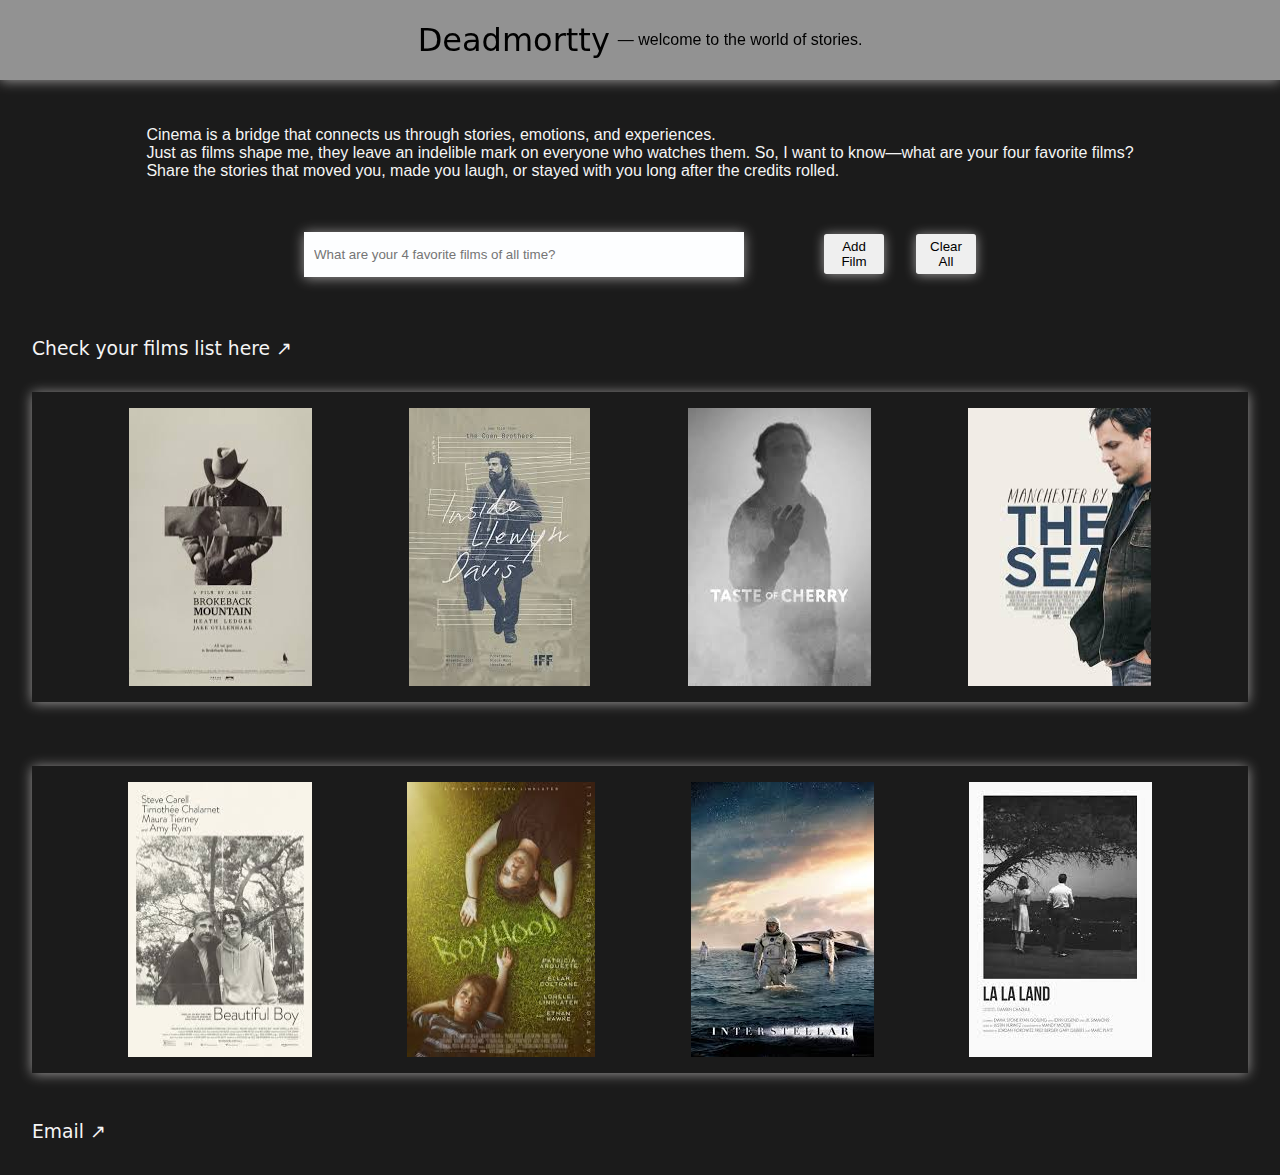
==== index.html @ 590c85dc "Initial commit for Deadmortty film page" ====
<!DOCTYPE html>
<html lang="en">

<head>
  <meta charset="UTF-8">
  <meta name="viewport" content="width=device-width, initial-scale=1.0">
  <title>Deadmortty</title>
  <link rel="icon" href="public/favicon.png">
  <link rel="stylesheet" href="styles.css">
  <link rel="stylesheet" href="https://cdnjs.cloudflare.com/ajax/libs/font-awesome/6.7.2/css/all.min.css"
    integrity="sha512-Evv84Mr4kqVGRNSgIGL/F/aIDqQb7xQ2vcrdIwxfjThSH8CSR7PBEakCr51Ck+w+/U6swU2Im1vVX0SVk9ABhg=="
    crossorigin="anonymous" referrerpolicy="no-referrer" />

  <link href="https://fonts.googleapis.com/css2?family=Playfair+Display:wght@700&display=swap" rel="stylesheet">


  <style>
    .bgGrid {
      background-size: 40px 40px;
      background-image: linear-gradient(to right, #eef2ff 1px, transparent 1px), linear-gradient(to bottom, #eef2ff 1px, transparent 1px);
    }

    * {
      font-family: 'JetBrains Mono', sans-serif;
      font-weight: 300;
    }

    h1,
    h2,
    h3 {
      font-family: "Press Start 2P", system-ui;
    }

    .blueShadow {
      box-shadow: 0px 1px 12px rgb(155, 153, 153);
    }

    .lightShadow {
      position: relative;
      overflow: hidden;
    }

    .lightShadow p {
      position: relative;
      z-index: 2;
    }

    .lightShadow::after {
      position: absolute;
      content: '';
      background: rgb(12, 12, 14);
      opacity: 0.06;
      width: 100%;
      height: 100%;
      top: 0;
      right: 100%;
      transition-duration: 200ms;
      z-index: 0;
    }

    .lightShadow:hover::after {
      transform: translateX(100%);
    }
  </style>
</head>

<body>
  <div>

    <header>
      <div class="blueShadow" id="title-div">
        <a target="_blank" href="https://www.instagram.com/deadmortty/">
          <h1>Deadmortty</h1>
        </a><span>— welcome to the world of stories.</span>
      </div>

      <div id="para-section">
        <p>Cinema is a bridge that connects us through stories, emotions, and experiences.
          <br>Just as films shape me, they leave an indelible mark on everyone who watches them. So, I want to
          know—what are your four favorite films?
          <br>Share the stories that moved you, made you laugh, or stayed with you long after the credits rolled.
        </p>

      </div>
    </header>

    <main id="main-part">
      <section id="section-one">
        <form action="" id="form">

          <div id="input-div" class="form-divs">
            <input type="text" class="blueShadow lightShadow" id="filmInput"
              placeholder="What are your 4 favorite films of all time?" maxlength="50" required>
          </div>
          <div id="button-div" class="form-divs"><button id="addFilmBtn" class="lightShadow blueShadow">Add
              Film</button>
              <button id="clearBtn" class="lightShadow blueShadow">Clear All</button>
          </div>
        </form>
      </section>

      <section class="section-two">
        <a target="_blank" href="films.html">
          <h3>Check your films list here <span class="arrow">&#8599;</span> </h3>
        </a>

      </section>
    </main>

  </div>


  <div class="blueShadow image-container">

    <img src="public/brokeback.jpg" class="images">
    <img src="public/davis.jpg" class="images">
    <img src="public/cherry.jpg" class="images">
    <img src="public/manchester.jpg" class="images">

  </div>

  <div class="blueShadow image-container">

    <img src="public/boy.jpg" class="images">
    <img src="public/boyhood.jpg" class="images">
    <img src="public/intersteller.jpg" class="images">
    <img src="public/lala.jpg" class="images">

  </div>

  <footer>
    <a target="_blank" class="section-two" type="Email" href="mailto:ephraimmorty10@gmail.com">
      <h3>Email <span class="arrow">&#8599;</span></h3>
    </a>
  </footer>


</body>

<script>
  let filmArray = JSON.parse(localStorage.getItem('favoriteFilms')) || []; // Checks if there is a saved list of favorite films in the browser's localStorage.
  // localStorage.getItem('favoriteFilms') looks for an item with the key 'favoriteFilms'.
  //If the item exists, JSON.parse() converts the saved string back into an array of film names. 
  let addFilmButton = document.getElementById('addFilmBtn')
  const input = document.getElementById('filmInput');
  addFilmButton.addEventListener('click', addFilm)

  function addFilm(event) {
    event.preventDefault()
    // a function that is executed when the user clicks the button Add Film.
    // console.log('Add Film Button Clicked.');

    if (input.value != '') {
      const filmName = input.value.trim();
      if (filmArray.length < 4) {
        filmArray.push(filmName);
        localStorage.setItem('favoriteFilms', JSON.stringify(filmArray));
        input.value = ''; // Clear the input after adding
        alert('Film added successfully!');
      } else {
        alert('You can only add up to 4 films.');
      }
    } else {
      alert("Please enter a film name and then click the button.")
    }
  }


  let clearButton = document.getElementById('clearBtn')

  clearButton.addEventListener('click', emptyTheArray)

function emptyTheArray(event) {
  event.preventDefault()
  localStorage.removeItem('favoriteFilms');  // Clears the film list from localStorage
  ulFilmList.innerHTML = ''
  console.log('Array emptied');
}


  // let newFilmArray = JSON.parse(localStorage.getItem('favoriteFilms'))
  // console.log(newFilmArray)



</script>

</html>
---- styles.css ----
:root {
    --color-background:  #1B1B1B;
    --color-accent: #B0B0B0;
    --color-seethrough: rgba(176, 176, 176, 0.8);
  --color-text: #F5F5F5;
    /* --color-highlight: #FF1744; */

--secondary-bg:  #2C2C2C;
--secondary-text:  #FFFFFF;
--secondary-highlight: #FFD700;
--secondary-accent: #A9A9A9;
}

* {
    margin: 0;
    padding: 0;
    box-sizing: border-box;
}


body {
     
    /* background-color: var(--color-five); */
    background-color: var(--color-background);
    color: var(--color-text);
    /* padding: 25px; */
    /* width: 100vw; */
    /* height: 100vh; */
    display: flex;
    flex-direction: column;
    flex-wrap: wrap;
    /* gap: 3rem; */
    justify-content: space-between;
    flex-wrap: wrap;
    transition-duration: 200ms;
    position: relative;
 }

 body p {

    display: flex;
    /* align-content: center; */
    justify-content: center;
    padding-top: 5.9em;
    font-size: 1rem;
    font-weight: 400;
    
 }

 a {
    text-decoration: none;
    color: var(--color-text);
    transition-duration: 200ms;
    background-color: transparent;

 }

 h1 {
    color: black;
    font-weight: 470;
    background: none;
 }

 h1:hover {
    color: var(--color-text);
 }

 a:hover, #arrow:hover {
     color: var(--color-text);
     text-decoration: none;
 }


header {
    display: flex;
    flex-direction: column;
    position: relative;
     gap: 1.2rem;
    justify-content: center;
}


#title-div {
    display: flex;
     justify-content: center;
     position: fixed;
     top: 0;
     z-index: 2;
     align-items: center;
     gap: 0.5rem;
     background-color: var(--color-seethrough);
     padding: 1.3em;
     width: 100%;

}

#title-div span {
    color: black;
    font-size: 1rem;
    font-weight: 400;
}

#para-section {
    display: flex;
    flex-direction: column;
    justify-content: center;
    gap: 0.8rem;
    padding: 2rem;
}

/* let's style main sections now  */

main {
    display: flex;
    flex-direction: column;
    align-items: center;
    gap: 2rem;
    position: relative;
}

form {
    display: flex;
     justify-content: space-evenly;
     padding: 1.2em;
     gap: 5em;
     align-items: center;

    
}

.form-divs {
    display: flex;
    gap: 2rem;
    /* padding: 1.7rem; */
}

input {
    width: 440px; /* Set the width of the input */
    height: 45px; /* Set the height */
    padding: 5px 10px; /* Add some inner spacing */
    margin-bottom: 10px; /* Add space between inputs */

}

#filmInput {
    background-color: #fdfeff;
    border: none;
}


#filmInput:hover {
    background-color: #f6f8fa;
    border: none;
    color: var(--color-background);
}

#filmInput:focus {
    outline: var(--color-accent);
    background: white;
   }

button {
    width: 60px;
    height: 40px;
    padding: 5px 10px;
    margin-bottom: 10px;
    border-radius: 0.2em;
    border: none;
    cursor: pointer;
    /* background-color: var(--color-accent);
    color: var(--color-background); */
}

/* button:hover {
    /* background-color: #166bb0; */




.image-container {
    display: flex;
    justify-content: space-evenly;
    padding: 1em 0em;
    margin: 2em;

}



.section-two {

    display: flex;
    justify-content: center;
    position: relative;
  color: var(--color-highlight);
  text-decoration: none;
  transition-duration: 200ms;
  margin-right: auto;
  padding-left: 2em;
}

.section-two span {
    transition-duration: 200ms;
    text-decoration: none;
}

.section-two:hover span {
    padding-left: 0.45rem; 
}

.section-two::after {
    content: '';
  position: absolute;
  left: 0;
  width: 100%;
  bottom: 0;
  height: 1.5px;
  background: transparent;
  opacity: 0.7;
  transition-duration: 230ms;
}




footer {
    display: flex;
    justify-content: center;
    transition-duration: 230ms;
    padding: 1em 1em 2em 0em;
}

  footer h3 {
    margin: auto;

  }

  footer span {
    text-decoration: none;
  }

.arrow:hover {
color: var(--secondary-accent);
    
}


@media (min-width: 640px) {
    body {
        flex-wrap: wrap;
    }
}
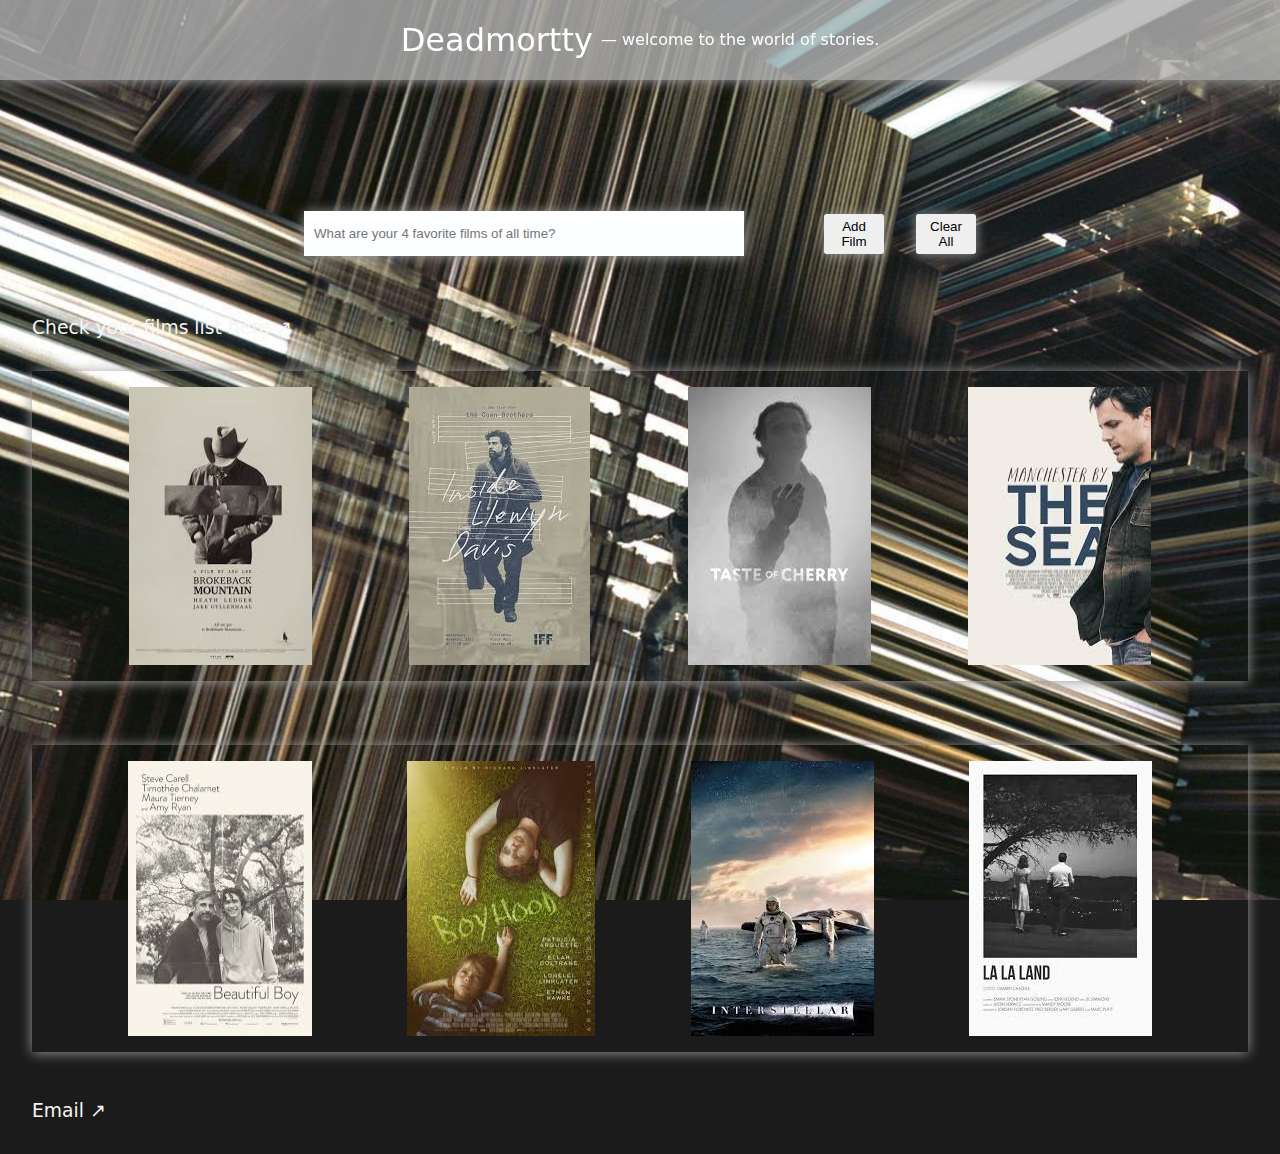
==== commit 73c59fad: "Updated project: Added background image" ====
--- a/index.html
+++ b/index.html
@@ -73,15 +73,6 @@
           <h1>Deadmortty</h1>
         </a><span>— welcome to the world of stories.</span>
       </div>
-
-      <div id="para-section">
-        <p>Cinema is a bridge that connects us through stories, emotions, and experiences.
-          <br>Just as films shape me, they leave an indelible mark on everyone who watches them. So, I want to
-          know—what are your four favorite films?
-          <br>Share the stories that moved you, made you laugh, or stayed with you long after the credits rolled.
-        </p>
-
-      </div>
     </header>
 
     <main id="main-part">
@@ -140,7 +131,7 @@
 <script>
   let filmArray = JSON.parse(localStorage.getItem('favoriteFilms')) || []; // Checks if there is a saved list of favorite films in the browser's localStorage.
   // localStorage.getItem('favoriteFilms') looks for an item with the key 'favoriteFilms'.
-  //If the item exists, JSON.parse() converts the saved string back into an array of film names. 
+  //If the item exists, JSON.parse() converts the saved string back into an array of film names. If there isn't then the empty array gets passed instead. 
   let addFilmButton = document.getElementById('addFilmBtn')
   const input = document.getElementById('filmInput');
   addFilmButton.addEventListener('click', addFilm)
--- a/styles.css
+++ b/styles.css
@@ -1,14 +1,14 @@
 :root {
-    --color-background:  #1B1B1B;
+    --color-background: #1B1B1B;
     --color-accent: #B0B0B0;
     --color-seethrough: rgba(176, 176, 176, 0.8);
-  --color-text: #F5F5F5;
+    --color-text: #F5F5F5;
     /* --color-highlight: #FF1744; */
 
---secondary-bg:  #2C2C2C;
---secondary-text:  #FFFFFF;
---secondary-highlight: #FFD700;
---secondary-accent: #A9A9A9;
+    --secondary-bg: #2C2C2C;
+    --secondary-text: #FFFFFF;
+    --secondary-highlight: #FFD700;
+    --secondary-accent: #A9A9A9;
 }
 
 * {
@@ -19,7 +19,12 @@
 
 
 body {
-     
+    background-image: url(public/background.jpg);
+    background-repeat: no-repeat;
+    background-position: center;
+    background-attachment: fixed;
+    background-size: cover;
+
     /* background-color: var(--color-five); */
     background-color: var(--color-background);
     color: var(--color-text);
@@ -34,78 +39,89 @@
     flex-wrap: wrap;
     transition-duration: 200ms;
     position: relative;
- }
-
- body p {
-
-    display: flex;
-    /* align-content: center; */
-    justify-content: center;
-    padding-top: 5.9em;
-    font-size: 1rem;
-    font-weight: 400;
-    
- }
-
- a {
+}
+
+
+a {
     text-decoration: none;
     color: var(--color-text);
     transition-duration: 200ms;
     background-color: transparent;
 
- }
-
- h1 {
+}
+
+h1 {
     color: black;
     font-weight: 470;
     background: none;
- }
-
- h1:hover {
-    color: var(--color-text);
- }
-
- a:hover, #arrow:hover {
-     color: var(--color-text);
-     text-decoration: none;
- }
+}
+
+h1:hover {
+    color: var(--color-text);
+}
+
+a:hover,
+#arrow:hover {
+    color: var(--color-text);
+    text-decoration: none;
+}
 
 
 header {
     display: flex;
     flex-direction: column;
     position: relative;
-     gap: 1.2rem;
-    justify-content: center;
-}
-
+    gap: 1.2rem;
+    justify-content: center;
+}
 
 #title-div {
     display: flex;
-     justify-content: center;
-     position: fixed;
-     top: 0;
-     z-index: 2;
-     align-items: center;
-     gap: 0.5rem;
-     background-color: var(--color-seethrough);
-     padding: 1.3em;
-     width: 100%;
+    justify-content: center;
+    position: fixed;
+    top: 0;
+    z-index: 2;
+    align-items: center;
+    gap: 0.5rem;
+    background-color: var(--color-seethrough);
+    padding: 1.3em;
+    width: 100%;
 
 }
 
 #title-div span {
-    color: black;
+    color: white;
     font-size: 1rem;
     font-weight: 400;
-}
+    font-family: "Press Start 2P", system-ui;
+}
+
+#title-div a h1 {
+    color: white;
+    font-family: "Press Start 2P", system-ui;
+    font-weight: 300;
+    transition-duration: 300ms;
+}
+
+#title-div a h1:hover {
+    color: #181515;
+}
+
+
 
 #para-section {
     display: flex;
     flex-direction: column;
     justify-content: center;
     gap: 0.8rem;
-    padding: 2rem;
+    /* padding: 2rem; */
+}
+
+#para-section p {
+    color: var(--color-background);
+    background-color: var(--color-accent);
+    opacity: 0.4;
+    margin-top: 5.9rem;
 }
 
 /* let's style main sections now  */
@@ -116,16 +132,17 @@
     align-items: center;
     gap: 2rem;
     position: relative;
+    margin-top: 12em;
 }
 
 form {
     display: flex;
-     justify-content: space-evenly;
-     padding: 1.2em;
-     gap: 5em;
-     align-items: center;
-
-    
+    justify-content: space-evenly;
+    padding: 1.2em;
+    gap: 5em;
+    align-items: center;
+
+
 }
 
 .form-divs {
@@ -135,10 +152,14 @@
 }
 
 input {
-    width: 440px; /* Set the width of the input */
-    height: 45px; /* Set the height */
-    padding: 5px 10px; /* Add some inner spacing */
-    margin-bottom: 10px; /* Add space between inputs */
+    width: 440px;
+    /* Set the width of the input */
+    height: 45px;
+    /* Set the height */
+    padding: 5px 10px;
+    /* Add some inner spacing */
+    margin-bottom: 10px;
+    /* Add space between inputs */
 
 }
 
@@ -157,7 +178,7 @@
 #filmInput:focus {
     outline: var(--color-accent);
     background: white;
-   }
+}
 
 button {
     width: 60px;
@@ -192,11 +213,11 @@
     display: flex;
     justify-content: center;
     position: relative;
-  color: var(--color-highlight);
-  text-decoration: none;
-  transition-duration: 200ms;
-  margin-right: auto;
-  padding-left: 2em;
+    color: var(--color-highlight);
+    text-decoration: none;
+    transition-duration: 200ms;
+    margin-right: auto;
+    padding-left: 2em;
 }
 
 .section-two span {
@@ -205,19 +226,19 @@
 }
 
 .section-two:hover span {
-    padding-left: 0.45rem; 
+    padding-left: 0.45rem;
 }
 
 .section-two::after {
     content: '';
-  position: absolute;
-  left: 0;
-  width: 100%;
-  bottom: 0;
-  height: 1.5px;
-  background: transparent;
-  opacity: 0.7;
-  transition-duration: 230ms;
+    position: absolute;
+    left: 0;
+    width: 100%;
+    bottom: 0;
+    height: 1.5px;
+    background: transparent;
+    opacity: 0.7;
+    transition-duration: 230ms;
 }
 
 
@@ -230,18 +251,18 @@
     padding: 1em 1em 2em 0em;
 }
 
-  footer h3 {
+footer h3 {
     margin: auto;
 
-  }
-
-  footer span {
-    text-decoration: none;
-  }
+}
+
+footer span {
+    text-decoration: none;
+}
 
 .arrow:hover {
-color: var(--secondary-accent);
-    
+    color: var(--secondary-accent);
+
 }
 
 
